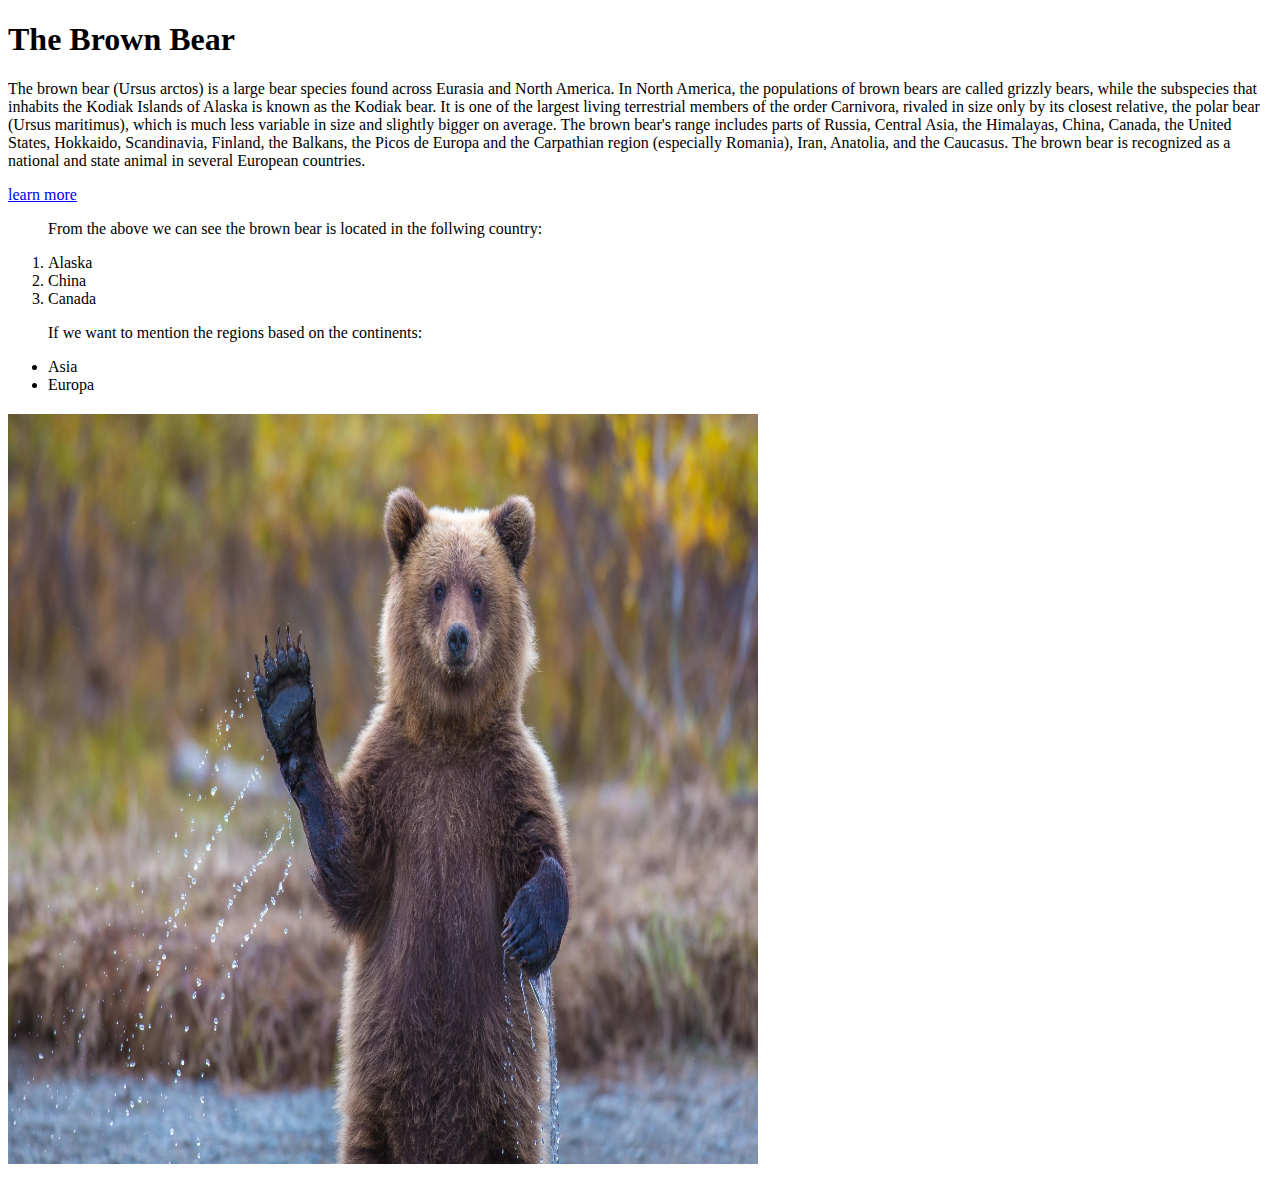
==== index.html @ dfb1ea5b "lab1 files added" ====
<!DOCTYPE html>
<html lang="en">
  <head>
    <meta charset="UTF-8" />
    <meta name="viewport" content="width=device-width, initial-scale=1.0" />
    <title>The Brown</title>
  </head>
  <body>
    <h1>The Brown Bear</h1>
    <p>
      The brown bear (Ursus arctos) is a large bear species found across Eurasia
      and North America. In North America, the populations of brown bears are
      called grizzly bears, while the subspecies that inhabits the Kodiak
      Islands of Alaska is known as the Kodiak bear. It is one of the largest
      living terrestrial members of the order Carnivora, rivaled in size only by
      its closest relative, the polar bear (Ursus maritimus), which is much less
      variable in size and slightly bigger on average. The brown bear's range
      includes parts of Russia, Central Asia, the Himalayas, China, Canada, the
      United States, Hokkaido, Scandinavia, Finland, the Balkans, the Picos de
      Europa and the Carpathian region (especially Romania), Iran, Anatolia, and
      the Caucasus. The brown bear is recognized as a national and state animal
      in several European countries.
    </p>
    <p>
      <a href="https://en.wikipedia.org/wiki/Brown_bear" target="_blank">
        learn more</a
      >
    </p>
    <ol>
      <p>
        From the above we can see the brown bear is located in the follwing
        country:
      </p>
      <li>Alaska</li>
      <li>China</li>
      <li>Canada</li>
    </ol>
    <ul>
      <p>If we want to mention the regions based on the continents:</p>
      <li>Asia</li>
      <li>Europa</li>
    </ul>
    <h2><img src="Mybear.jpeg" alt="Brown bear" width="750" height="750"</h2>
  </body>
</html>
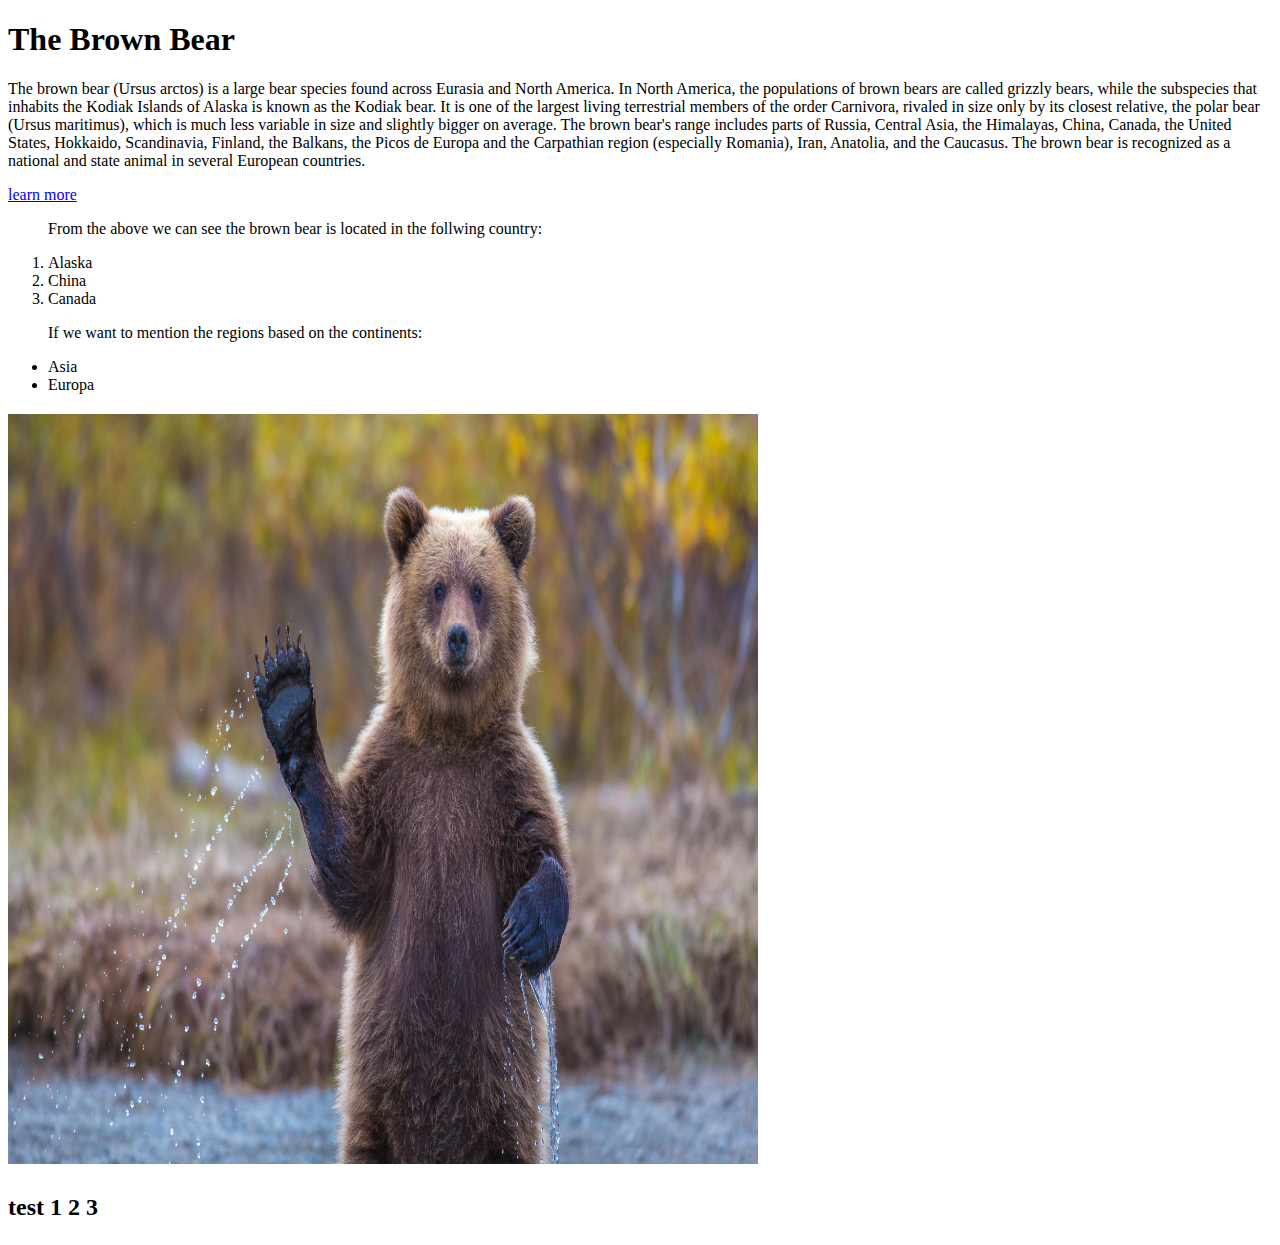
==== commit 5cb8e9b5: "new para add to h2" ====
--- a/index.html
+++ b/index.html
@@ -41,5 +41,6 @@
       <li>Europa</li>
     </ul>
     <h2><img src="Mybear.jpeg" alt="Brown bear" width="750" height="750"</h2>
+    <p>test 1 2 3</p>
   </body>
 </html>
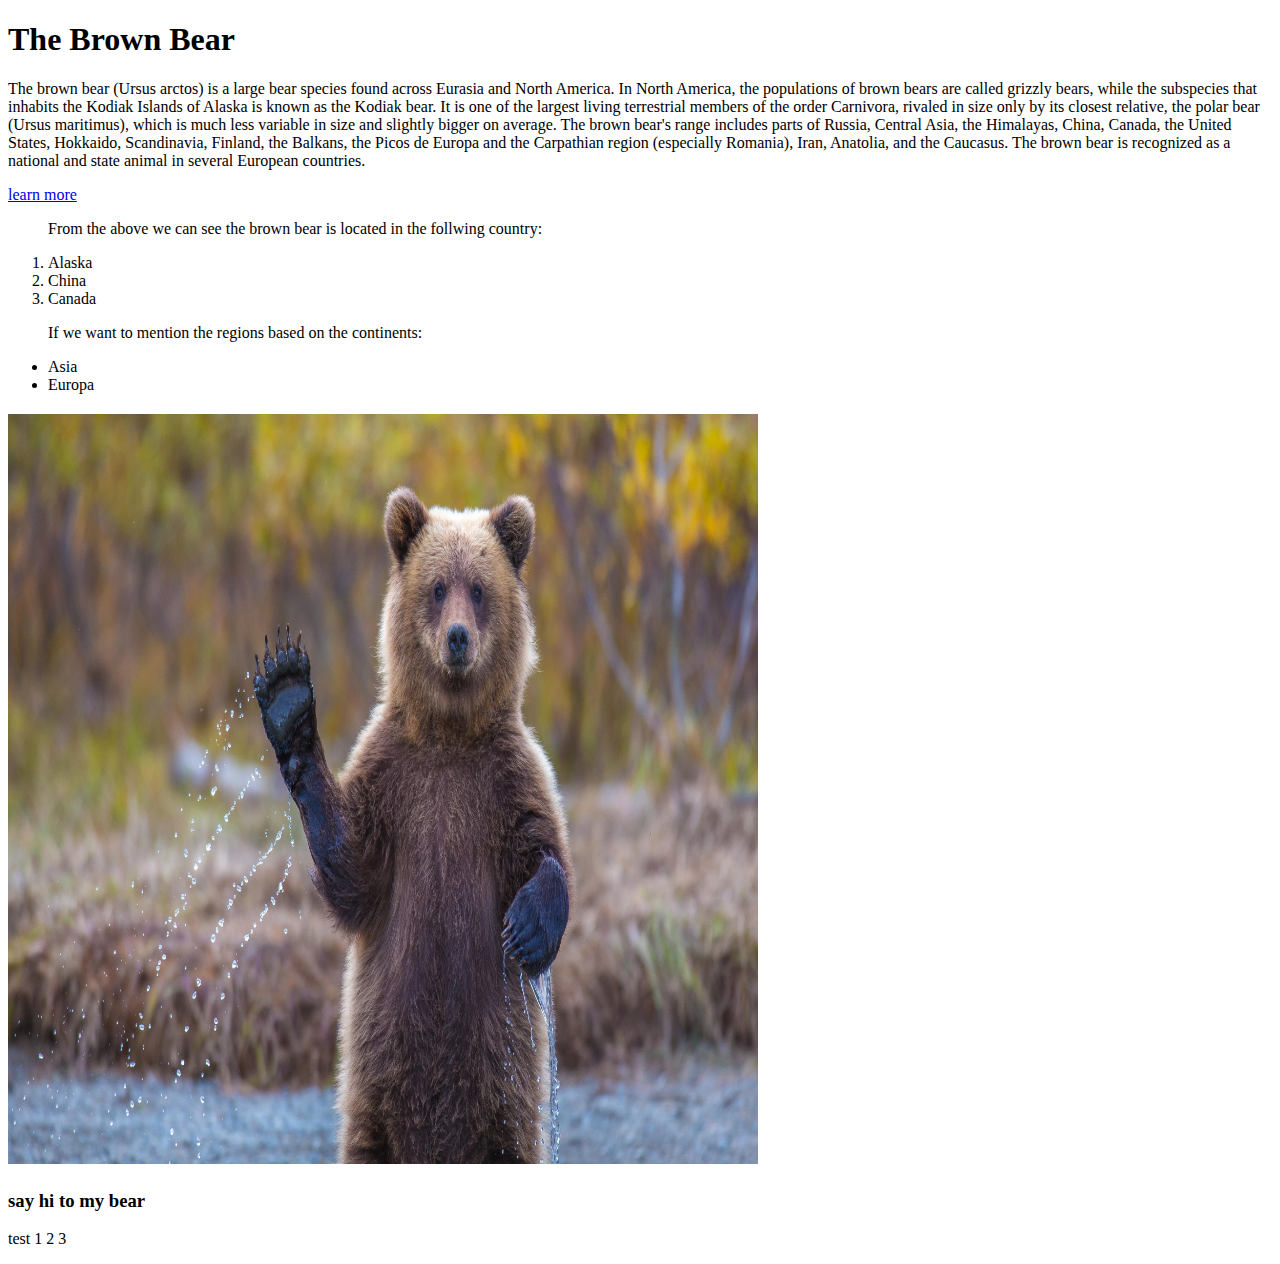
==== commit cebc6bcd: "add new h element" ====
--- a/index.html
+++ b/index.html
@@ -41,6 +41,7 @@
       <li>Europa</li>
     </ul>
     <h2><img src="Mybear.jpeg" alt="Brown bear" width="750" height="750"</h2>
+    <h3>say hi to my bear</h3>
     <p>test 1 2 3</p>
   </body>
 </html>
